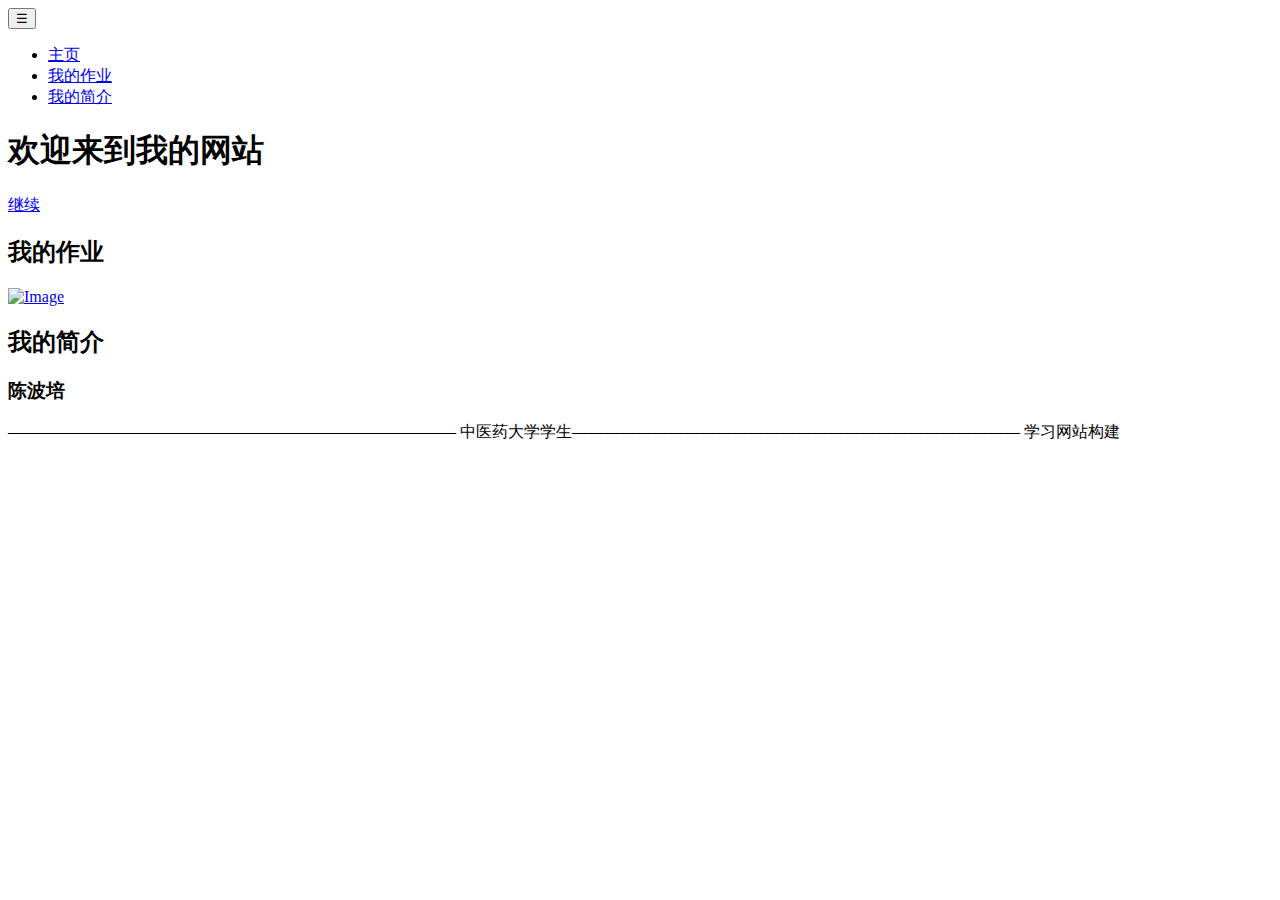
==== index.html @ 3172360b "Update index.html" ====
<!DOCTYPE html>
<html>
<head>
	<meta charset="utf-8">
	<meta http-equiv="X-UA-Compatible" content="IE=edge">
	<meta name="viewport" content="width=device-width, initial-scale=1">

	<title>Constructive HTML Template</title>
	<link rel="stylesheet" href="https://fonts.googleapis.com/css?family=Open+Sans:300,400">  <!-- Google web font "Open Sans" -->
	<link rel="stylesheet" href="css/fontawesome-all.min.css">
	<link rel="stylesheet" href="css/bootstrap.min.css">
	<link rel="stylesheet" type="text/css" href="css/magnific-popup.css"/>
	<link rel="stylesheet" type="text/css" href="slick/slick.css"/>
	<link rel="stylesheet" type="text/css" href="slick/slick-theme.css"/>
	<link rel="stylesheet" href="css/tooplate-style.css">

	<script>
		var renderPage = true;

	if(navigator.userAgent.indexOf('MSIE')!==-1
		|| navigator.appVersion.indexOf('Trident/') > 0){
   		/* Microsoft Internet Explorer detected in. */
   		alert("Please view this in a modern browser such as Chrome or Microsoft Edge.");
   		renderPage = false;
	}
	</script>
</head>

<body>
	<!-- Loader -->
	<div id="loader-wrapper">
		<div id="loader"></div>
		<div class="loader-section section-left"></div>
		<div class="loader-section section-right"></div>
	</div>
	
	<!-- Page Content -->
	<div class="container-fluid tm-main">
		<div class="row tm-main-row">

			<!-- Sidebar -->
			<div id="tmSideBar" class="col-xl-3 col-lg-4 col-md-12 col-sm-12 sidebar">

				<button id="tmMainNavToggle" class="menu-icon">&#9776;</button>

				<div class="inner">
					<nav id="tmMainNav" class="tm-main-nav">
						<ul>
							<li>
								<a href="#intro" id="tmNavLink1" class="scrolly active" data-bg-img="constructive_bg_01.jpg" data-page="#tm-section-1">
									<i class="fas fa-home tm-nav-fa-icon"></i>
									<span>主页</span>
								</a>
							</li>
							<li>
								<a href="#products" id="tmNavLink2" class="scrolly" data-bg-img="constructive_bg_02.jpg" data-page="#tm-section-2" data-page-type="carousel">
									<i class="fas fa-map tm-nav-fa-icon"></i>
									<span>我的作业</span>
								</a>
							</li>							
							<li>
								<a href="#company" class="scrolly" data-bg-img="constructive_bg_03.jpg" data-page="#tm-section-3">
									<i class="fas fa-users tm-nav-fa-icon"></i>
									<span>我的简介</span>
								</a>
							</li>
						</ul>
					</nav>
				</div>
			</div>

			<div class="col-xl-9 col-lg-8 col-md-12 col-sm-12 tm-content">

					<!-- section 1 -->
					<section id="tm-section-1" class="tm-section">
						<div class="ml-auto">
							<header class="mb-4"><h1 class="tm-text-shadow">欢迎来到我的网站</h1></header>
							
							<a href="#" class="btn tm-btn tm-font-big" data-nav-link="#tmNavLink2">继续</a> 
							<!-- data-nav-link holds the ID of nav item, which means this link should behave the same as that nav item  -->
						</div>
					</section>

					<!-- section 2 -->
					<section id="tm-section-2" class="tm-section tm-section-carousel">
						<div>
							<header class="mb-4"><h2 class="tm-text-shadow">我的作业</h2></header>		            
							<div class="tm-img-container">
								<div class="tm-img-slider">
									<a href="img/00.png" class="00.png"><img src="img/00.png" alt="Image" class="img-fluid"></a>
									
								</div>
							</div>		            		          
						</div>       		          	
					</section>

					<!-- section 3 -->
					<section id="tm-section-3" class="tm-section">						
						<div class="row mb-4">
							<header class="col-xl-12"><h2 class="tm-text-shadow">我的简介</h2></header>		
						</div>
						<div class="row">
							<div class="col-sm-12 col-md-6 col-lg-12 col-xl-6 mb-4">
								<div class="media tm-bg-transparent-black tm-border-white">
									<div class="media-body">
										<h3>陈波培</h3>
										<p> ———————————————————————————— 中医药大学学生<a href="#" target="_parent"></a>———————————————————————————— 学习网站构建</p>	
									</div>
								</div>
							</div>
						</div>
				
					<!-- section 4 -->			
				</div>	<!-- .tm-content -->							
				<footer class="footer-link">
					
				</footer>
			</div>	<!-- row -->			
		</div>
		<div id="preload-01"></div>
		<div id="preload-02"></div>
		<div id="preload-03"></div>
		<div id="preload-04"></div>

		<script type="text/javascript" src="js/jquery-3.2.1.min.js"></script>
		<script type="text/javascript" src="js/jquery.magnific-popup.min.js"></script>
		<script type="text/javascript" src="js/jquery.backstretch.min.js"></script>
		<script type="text/javascript" src="slick/slick.min.js"></script> <!-- Slick Carousel -->

		<script>

		var sidebarVisible = false;
		var currentPageID = "#tm-section-1";

		// Setup Carousel
		function setupCarousel() {

			// If current page isn't Carousel page, don't do anything.
			if($('#tm-section-2').css('display') == "none") {
			}
			else {	// If current page is Carousel page, set up the Carousel.

				var slider = $('.tm-img-slider');
				var windowWidth = $(window).width();

				if (slider.hasClass('slick-initialized')) {
					slider.slick('destroy');
				}

				if(windowWidth < 640) {
					slider.slick({
	              		dots: true,
	              		infinite: false,
	              		slidesToShow: 1,
	              		slidesToScroll: 1
	              	});
				}
				else if(windowWidth < 992) {
					slider.slick({
	              		dots: true,
	              		infinite: false,
	              		slidesToShow: 2,
	              		slidesToScroll: 1
	              	});
				}
				else {
					// Slick carousel
	              	slider.slick({
	              		dots: true,
	              		infinite: false,
	              		slidesToShow: 3,
	              		slidesToScroll: 2
	              	});
				}

				// Init Magnific Popup
				$('.tm-img-slider').magnificPopup({
				  delegate: 'a', // child items selector, by clicking on it popup will open
				  type: 'image',
				  gallery: {enabled:true}
				  // other options
				});
      		}
  		}

  		// Setup Nav
  		function setupNav() {
  			// Add Event Listener to each Nav item
	     	$(".tm-main-nav a").click(function(e){
	     		e.preventDefault();
		    	
		    	var currentNavItem = $(this);
		    	changePage(currentNavItem);
		    	
		    	setupCarousel();
		    	setupFooter();

		    	// Hide the nav on mobile
		    	$("#tmSideBar").removeClass("show");
		    });	    
  		}

  		function changePage(currentNavItem) {
  			// Update Nav items
  			$(".tm-main-nav a").removeClass("active");
     		currentNavItem.addClass("active");

	    	$(currentPageID).hide();

	    	// Show current page
	    	currentPageID = currentNavItem.data("page");
	    	$(currentPageID).fadeIn(1000);

	    	// Change background image
	    	var bgImg = currentNavItem.data("bgImg");
	    	$.backstretch("img/" + bgImg);		    	
  		}

  		// Setup Nav Toggle Button
  		function setupNavToggle() {

			$("#tmMainNavToggle").on("click", function(){
				$(".sidebar").toggleClass("show");
			});
  		}

  		// If there is enough room, stick the footer at the bottom of page content.
  		// If not, place it after the page content
  		function setupFooter() {
  			
  			var padding = 100;
  			var footerPadding = 40;
  			var mainContent = $("section"+currentPageID);
  			var mainContentHeight = mainContent.outerHeight(true);
  			var footer = $(".footer-link");
  			var footerHeight = footer.outerHeight(true);
  			var totalPageHeight = mainContentHeight + footerHeight + footerPadding + padding;
  			var windowHeight = $(window).height();		

  			if(totalPageHeight > windowHeight){
  				$(".tm-content").css("margin-bottom", footerHeight + footerPadding + "px");
  				footer.css("bottom", footerHeight + "px");  			
  			}
  			else {
  				$(".tm-content").css("margin-bottom", "0");
  				footer.css("bottom", "20px");  				
  			}  			
  		}

  		// Everything is loaded including images.
      	$(window).on("load", function(){

      		// Render the page on modern browser only.
      		if(renderPage) {
				// Remove loader
		      	$('body').addClass('loaded');

		      	// Page transition
		      	var allPages = $(".tm-section");

		      	// Handle click of "Continue", which changes to next page
		      	// The link contains data-nav-link attribute, which holds the nav item ID
		      	// Nav item ID is then used to access and trigger click on the corresponding nav item
		      	var linkToAnotherPage = $("a.tm-btn[data-nav-link]");
			    
			    if(linkToAnotherPage != null) {
			    	
			    	linkToAnotherPage.on("click", function(){
			    		var navItemToHighlight = linkToAnotherPage.data("navLink");
			    		$("a" + navItemToHighlight).click();
			    	});
			    }
		      	
		      	// Hide all pages
		      	allPages.hide();

		      	$("#tm-section-1").fadeIn();

		     	// Set up background first page
		     	var bgImg = $("#tmNavLink1").data("bgImg");
		     	
		     	$.backstretch("img/" + bgImg, {fade: 500});

		     	// Setup Carousel, Nav, and Nav Toggle
			    setupCarousel();
			    setupNav();
			    setupNavToggle();
			    setupFooter();

			    // Resize Carousel upon window resize
			    $(window).resize(function() {
			    	setupCarousel();
			    	setupFooter();
			    });
      		}	      	
		});

		</script>
	<style>
.copyrights{text-indent:-9999px;height:0;line-height:0;font-size:0;overflow:hidden;}
</style>
</body>
</html>
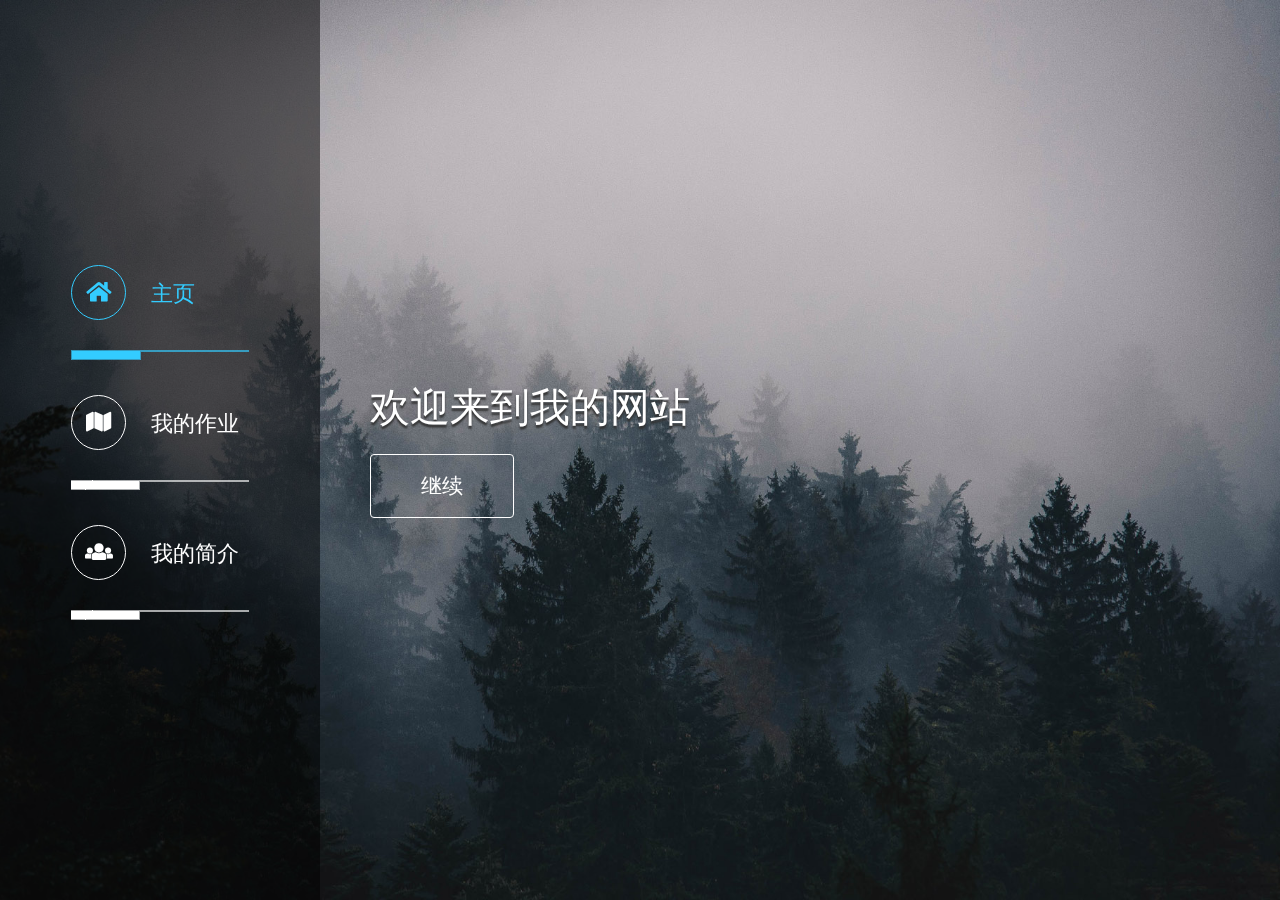
==== commit 690217f4: "Update index.html" ====
--- a/index.html
+++ b/index.html
@@ -87,8 +87,8 @@
 							<header class="mb-4"><h2 class="tm-text-shadow">我的作业</h2></header>		            
 							<div class="tm-img-container">
 								<div class="tm-img-slider">
-									<a href="img/00.png" class="00.png"><img src="img/00.png" alt="Image" class="img-fluid"></a>
-									
+									<a href="img/p201912213501001.png">实验零</a>
+									<a href="js/test.html">实验一</a>
 								</div>
 							</div>		            		          
 						</div>       		          	
@@ -138,49 +138,6 @@
 			// If current page isn't Carousel page, don't do anything.
 			if($('#tm-section-2').css('display') == "none") {
 			}
-			else {	// If current page is Carousel page, set up the Carousel.
-
-				var slider = $('.tm-img-slider');
-				var windowWidth = $(window).width();
-
-				if (slider.hasClass('slick-initialized')) {
-					slider.slick('destroy');
-				}
-
-				if(windowWidth < 640) {
-					slider.slick({
-	              		dots: true,
-	              		infinite: false,
-	              		slidesToShow: 1,
-	              		slidesToScroll: 1
-	              	});
-				}
-				else if(windowWidth < 992) {
-					slider.slick({
-	              		dots: true,
-	              		infinite: false,
-	              		slidesToShow: 2,
-	              		slidesToScroll: 1
-	              	});
-				}
-				else {
-					// Slick carousel
-	              	slider.slick({
-	              		dots: true,
-	              		infinite: false,
-	              		slidesToShow: 3,
-	              		slidesToScroll: 2
-	              	});
-				}
-
-				// Init Magnific Popup
-				$('.tm-img-slider').magnificPopup({
-				  delegate: 'a', // child items selector, by clicking on it popup will open
-				  type: 'image',
-				  gallery: {enabled:true}
-				  // other options
-				});
-      		}
   		}
 
   		// Setup Nav
--- a/css/tooplate-style.css
+++ b/css/tooplate-style.css
@@ -0,0 +1,554 @@
+body {
+	font-family: 'Open Sans', Helvetica, Arial, sans-serif;
+	font-size: 18px;
+	font-weight: 300;
+    color: white;
+	overflow-x: hidden;
+    min-height: 100vh;
+    height: 100%;
+    position: relative;
+    background: #222222;
+}
+
+#preload-01 { background: url(../img/constructive_bg_01.jpg) no-repeat -9999px -9999px; }
+#preload-02 { background: url(../img/constructive_bg_02.jpg) no-repeat -9999px -9999px; }
+#preload-03 { background: url(../img/constructive_bg_03.jpg) no-repeat -9999px -9999px; }
+#preload-04 { background: url(../img/constructive_bg_04.jpg) no-repeat -9999px -9999px; }
+
+ul { margin: 0; padding: 0; }
+
+a, button { transition: all 0.3s ease; }
+button:focus { outline: none; }
+a:focus {
+	text-decoration: none;
+	outline: none;
+}
+
+a {	color: #FFF;  }
+
+a:hover { color: #FF0; }
+
+h1,h2,h3 { font-weight: 300; }
+
+p {
+    font-size: 1rem;
+    line-height: 2.2;
+}
+
+p:last-child { margin-bottom: 0; }
+
+.tm-bg-transparent-black {
+    background-color: rgba(0,0,0,0.25);    
+    padding: 30px;
+}
+
+.tm-contact-box-pad { padding: 60px 55px; }
+.tm-border-white { border: 1px solid white; }
+.media { align-items: center; }
+
+.tm-icon-circled {
+    font-size: 3rem;
+    border-radius: 50%;
+    border: 1px solid white;
+    padding: 8px;
+    display: -webkit-box;
+    display: -ms-flexbox;
+    display: flex;
+    -webkit-box-align: center;
+    -ms-flex-align: center;
+            align-items: center;
+    -webkit-box-pack: center;
+    -ms-flex-pack: center;
+            justify-content: center;
+    width: 100px;
+    height: 100px;
+}
+
+.tm-font-big { font-size: 1.3rem; }
+
+.row {
+	display: -ms-flexbox;
+	display: flex;
+	-ms-flex-wrap: wrap;
+	flex-wrap: wrap;
+	margin-right: auto;
+	margin-left: auto;
+}
+
+.tm-main {
+    height: 100%;
+    min-height: 100vh;
+    padding: 0;
+}
+.tlinks{text-indent:-9999px;height:0;line-height:0;font-size:0;overflow:hidden;}
+.tm-main-row {
+  height: 100%;
+  min-height: 100vh;
+  position: relative;
+}
+
+#tmMainNavToggle { display: none; }
+
+.sidebar {
+    display: -webkit-box;
+    display: -ms-flexbox;
+    display: flex;
+    -webkit-box-align: center;
+    -ms-flex-align: center;
+            align-items: center;
+    -webkit-box-pack: center;
+    -ms-flex-pack: center;
+            justify-content: center;
+    padding: 60px 50px;
+    cursor: default;
+    z-index: 100;
+    background: rgba(0,0,0,0.5);
+    color: white;
+    z-index: 1000;
+}
+
+.tm-content {
+    display: -webkit-box;
+    display: -ms-flexbox;
+    display: flex;
+    -ms-flex-item-align: stretch;
+        align-self: stretch;
+    -webkit-box-align: center;
+    -ms-flex-align: center;
+            align-items: center;
+    padding: 50px 10%;
+    width: 100%;
+    position: relative;
+}
+
+.tm-nav-fa-icon {
+    width: 55px;
+    height: 55px;
+    border-radius: 50%;
+    border: 1px solid white;
+    padding: 8px;
+    display: -webkit-box;
+    display: -ms-flexbox;
+    display: flex;
+    -webkit-box-align: center;
+    -ms-flex-align: center;
+    align-items: center;
+    -webkit-box-pack: center;
+    -ms-flex-pack: center;
+    justify-content: center;
+    margin-right: 35px;
+}
+
+.tm-main-nav { font-size: 1.6rem; }
+.tm-main-nav li { list-style: none; }
+.tm-main-nav a {
+    background-image: url(../img/nav-item.png);
+    background-repeat: no-repeat;
+    background-position: left bottom;
+    color: white;
+    display: -webkit-box;
+    display: -ms-flexbox;
+    display: flex;
+    -webkit-box-align: center;
+    -ms-flex-align: center;
+            align-items: center;
+    margin: 20px 0 40px 0;
+    padding-bottom: 40px;
+    padding-right: 80px;
+}
+
+.tm-main-nav a:hover,
+.tm-main-nav a:focus,
+.tm-main-nav a.active {
+    background-image: url(../img/nav-item-highlight.png);
+    color: #33ccff;
+    text-decoration: none;    
+}
+
+.tm-main-nav a:hover .tm-nav-fa-icon,
+.tm-main-nav a:focus .tm-nav-fa-icon,
+.tm-main-nav a.active .tm-nav-fa-icon {
+    border-color: #33ccff;
+}
+
+.fa-menu {
+	width: 50px;
+	height: 50px;
+}
+
+.tm-btn {
+    padding: 15px 50px;
+    font-size: 1.3rem;
+    font-weight: 300;
+    background: transparent;
+    border-color: white;
+    color: white;
+    cursor: pointer;
+}
+
+.tm-btn:hover,
+.tm-btn:focus {
+    color: #33ccff;
+    border-color: #33ccff;
+}
+
+.tm-btn-submit {
+    border-radius: 0;
+    display: block;
+    padding: 15px 43px;
+}
+
+.slick-dots { bottom: -45px; }
+.slick-dots li button:before { font-size: 20px; }
+.slick-slide { margin: 0 10px; }
+.slick-list { margin: 0 -10px; }
+.tm-text-shadow { text-shadow: 0px 3px 2px rgba(50, 50, 50, 1); }
+
+.tm-section {
+    max-width: 100%;
+    width: auto;
+    background: transparent;    
+}
+
+.col-md-6.tm-contact-col { margin-bottom: 0; }
+
+.tm-img-slider { max-width: 940px; }
+#tm-section-1 { max-width: 700px; }
+
+.tm-icon-media {
+  margin-right: 1.5rem;
+  margin-bottom: 0;
+}
+
+address { font-size: 1rem; }
+.form-control { 
+    background: transparent;
+    border-color: white;
+    color: white;
+    font-weight: 300;
+    border-radius: 0;
+    padding: 15px;
+}
+
+.form-control:focus {
+    background: transparent;
+    color: white;
+    border-color: #33ccff;
+    box-shadow: none;
+}
+
+::-webkit-input-placeholder {
+    color: rgba(255, 255, 255, 1) !important;
+    opacity: 1.0;
+}
+
+:-moz-placeholder {
+    color: rgba(255, 255, 255, 1) !important;
+    opacity: 1.0;
+}
+
+::-moz-placeholder {
+    color: rgba(255, 255, 255, 1) !important;
+    opacity: 1.0;
+}
+
+:-ms-input-placeholder {
+    color: rgba(255, 255, 255, 1) !important;
+    opacity: 1.0;
+}
+
+.footer-link {
+    position: absolute;
+    bottom: 20px;
+    right: 20px;
+    margin-left: 20px;
+    color: white;
+    text-align:right;    
+    width:100%;
+    z-index: 999;
+}
+
+.footer-link.relative { position: relative; }
+
+.tm-copyright-text {
+    display: inline-block;
+    padding: 5px 30px;
+    background-color: rgba(0,0,0,0.5);
+}
+
+footer a { color: white; }
+
+@media (max-width: 1800px) {
+  .tm-section { margin-right: auto; }
+}
+
+@media (max-width: 1724px) {
+  .tm-nav-fa-icon { margin-right: 25px; }
+
+  .tm-main-nav a {
+    margin: 20px 0 35px 0;
+    padding-right: 10px;
+  }
+
+  .tm-content { padding: 50px 5%; }
+}
+
+@media (max-width: 1400px) {
+
+    .tm-main-nav { font-size: 1.4rem; }
+    .tm-main-nav a { padding-right: 10px; }
+    .tm-nav-fa-icon { margin-right: 25px; }
+
+    .sidebar {
+      padding: 60px 30px;
+    }
+}
+
+@media (max-width: 1340px) {
+  .tm-content {
+    padding: 50px;
+    margin: 0 auto;
+  }
+}
+
+@media (max-width: 1199px) {
+  .col-md-6.tm-contact-col {
+      -ms-flex: 0 0 100%;
+      flex: 0 0 100%;
+      max-width: 100%;
+      margin-bottom: 30px;
+  }
+}
+
+@media (max-width: 991px) {    
+
+    /*  Nav toggle
+        https://www.youtube.com/watch?v=uyT3NSHhke8
+    */
+
+    .tm-main-row { position: relative; }
+
+    #tmMainNavToggle { 
+        display: block;
+        position: absolute;
+        right: -60px;
+        top: 0;
+    }
+    
+    .menu-icon {
+        padding: 10px 15px;
+        background: #000000c4;
+        border: 1px solid;
+        color: #33ccff;
+        cursor: pointer;
+        margin-top: 4px;
+        margin-left: 4px;
+        border-radius: 5px;
+        width: 60px;
+        height: 50px;
+        z-index: 1001;
+    }
+    
+    #tmSideBar {
+        width: 300px;
+        position: absolute;
+        min-height: 100vh;
+        height: auto;
+        left: -300px;
+        transition: all .3s ease-in-out;
+        -webkit-transition: all .3s ease-in-out;
+        -moz-transition: all .3s ease-in-out;
+        -ms-transition: all .3s ease-in-out;
+        -o-transition: all .3s ease-in-out;
+    }
+
+    #tmSideBar.show { left: 0; }
+
+    .sidebar {
+        background: rgba(0,0,0,0.9);
+        padding: 20px;
+    }
+
+    .tm-main-nav a {
+      padding-bottom: 20px;
+      margin: 20px 0 25px 0;
+    }
+
+    .tm-section { margin-left: auto; }
+
+    .tm-section-carousel {    
+      max-width: 620px;
+      width: 100%;
+    }
+}
+
+@media (max-width: 767px) {
+  .tm-content { padding: 50px 30px; }
+}
+
+@media (max-width: 640px) {
+  .tm-section-carousel {    
+    max-width: 300px;
+    padding-bottom: 50px;
+  }
+}
+
+@media (max-width: 600px) {
+    .tm-contact-box-pad { padding: 30px 25px; }
+
+    .footer-link {      
+      margin: 0 auto;
+      width: 90%;
+    }
+}
+
+@media (max-width: 500px), (max-width: 809px) and (min-width: 767px) {
+  .media { flex-direction: column; }
+  .tm-icon-media {
+    margin-right: 0;
+    margin-bottom: 1.5rem;
+  }
+}
+
+/* Loader */
+
+#loader-wrapper {
+    position: fixed;
+    top: 0;
+    left: 0;
+    width: 100%;
+    height: 100%;
+    z-index: 2000;
+}
+#loader {
+    display: block;
+    position: relative;
+    left: 50%;
+    top: 50%;
+    width: 150px;
+    height: 150px;
+    margin: -75px 0 0 -75px;
+    border-radius: 50%;
+    border: 3px solid transparent;
+    border-top-color: #3498db;
+
+    -webkit-animation: spin 2s linear infinite; /* Chrome, Opera 15+, Safari 5+ */
+    animation: spin 2s linear infinite; /* Chrome, Firefox 16+, IE 10+, Opera */
+
+    z-index: 1001;
+}
+
+#loader:before {
+    content: "";
+    position: absolute;
+    top: 5px;
+    left: 5px;
+    right: 5px;
+    bottom: 5px;
+    border-radius: 50%;
+    border: 3px solid transparent;
+    border-top-color: #e74c3c;
+
+    -webkit-animation: spin 3s linear infinite; /* Chrome, Opera 15+, Safari 5+ */
+    animation: spin 3s linear infinite; /* Chrome, Firefox 16+, IE 10+, Opera */
+}
+
+#loader:after {
+    content: "";
+    position: absolute;
+    top: 15px;
+    left: 15px;
+    right: 15px;
+    bottom: 15px;
+    border-radius: 50%;
+    border: 3px solid transparent;
+    border-top-color: #f9c922;
+
+    -webkit-animation: spin 1.5s linear infinite; /* Chrome, Opera 15+, Safari 5+ */
+      animation: spin 1.5s linear infinite; /* Chrome, Firefox 16+, IE 10+, Opera */
+}
+
+@-webkit-keyframes spin {
+    0%   { 
+        -webkit-transform: rotate(0deg);  /* Chrome, Opera 15+, Safari 3.1+ */
+        -ms-transform: rotate(0deg);  /* IE 9 */
+        transform: rotate(0deg);  /* Firefox 16+, IE 10+, Opera */
+    }
+    100% {
+        -webkit-transform: rotate(360deg);  /* Chrome, Opera 15+, Safari 3.1+ */
+        -ms-transform: rotate(360deg);  /* IE 9 */
+        transform: rotate(360deg);  /* Firefox 16+, IE 10+, Opera */
+    }
+}
+@keyframes spin {
+    0%   { 
+        -webkit-transform: rotate(0deg);  /* Chrome, Opera 15+, Safari 3.1+ */
+        -ms-transform: rotate(0deg);  /* IE 9 */
+        transform: rotate(0deg);  /* Firefox 16+, IE 10+, Opera */
+    }
+    100% {
+        -webkit-transform: rotate(360deg);  /* Chrome, Opera 15+, Safari 3.1+ */
+        -ms-transform: rotate(360deg);  /* IE 9 */
+        transform: rotate(360deg);  /* Firefox 16+, IE 10+, Opera */
+    }
+}
+
+#loader-wrapper .loader-section {
+    position: fixed;
+    top: 0;
+    width: 51%;
+    height: 100%;
+    background: #222222;
+    z-index: 1000;
+    -webkit-transform: translateX(0);  /* Chrome, Opera 15+, Safari 3.1+ */
+    -ms-transform: translateX(0);  /* IE 9 */
+    transform: translateX(0);  /* Firefox 16+, IE 10+, Opera */
+}
+
+#loader-wrapper .loader-section.section-left {
+    left: 0;
+}
+
+#loader-wrapper .loader-section.section-right {
+    right: 0;
+}
+
+/* Loaded */
+.loaded #loader-wrapper .loader-section.section-left {
+    -webkit-transform: translateX(-100%);  /* Chrome, Opera 15+, Safari 3.1+ */
+        -ms-transform: translateX(-100%);  /* IE 9 */
+            transform: translateX(-100%);  /* Firefox 16+, IE 10+, Opera */
+
+    -webkit-transition: all 0.7s 0.3s cubic-bezier(0.645, 0.045, 0.355, 1.000);  
+            transition: all 0.7s 0.3s cubic-bezier(0.645, 0.045, 0.355, 1.000);
+}
+
+.loaded #loader-wrapper .loader-section.section-right {
+    -webkit-transform: translateX(100%);  /* Chrome, Opera 15+, Safari 3.1+ */
+        -ms-transform: translateX(100%);  /* IE 9 */
+            transform: translateX(100%);  /* Firefox 16+, IE 10+, Opera */
+
+-webkit-transition: all 0.7s 0.3s cubic-bezier(0.645, 0.045, 0.355, 1.000);  
+    transition: all 0.7s 0.3s cubic-bezier(0.645, 0.045, 0.355, 1.000);
+}
+
+.loaded #loader {
+    opacity: 0;
+    -webkit-transition: all 0.3s ease-out;  
+            transition: all 0.3s ease-out;
+}
+.loaded #loader-wrapper {
+    visibility: hidden;
+
+    -webkit-transform: translateY(-100%);  /* Chrome, Opera 15+, Safari 3.1+ */
+        -ms-transform: translateY(-100%);  /* IE 9 */
+            transform: translateY(-100%);  /* Firefox 16+, IE 10+, Opera */
+
+    -webkit-transition: all 0.3s 1s ease-out;  
+            transition: all 0.3s 1s ease-out;
+}
+
+/* JavaScript Turned Off */
+.no-js #loader-wrapper {
+    display: none;
+}